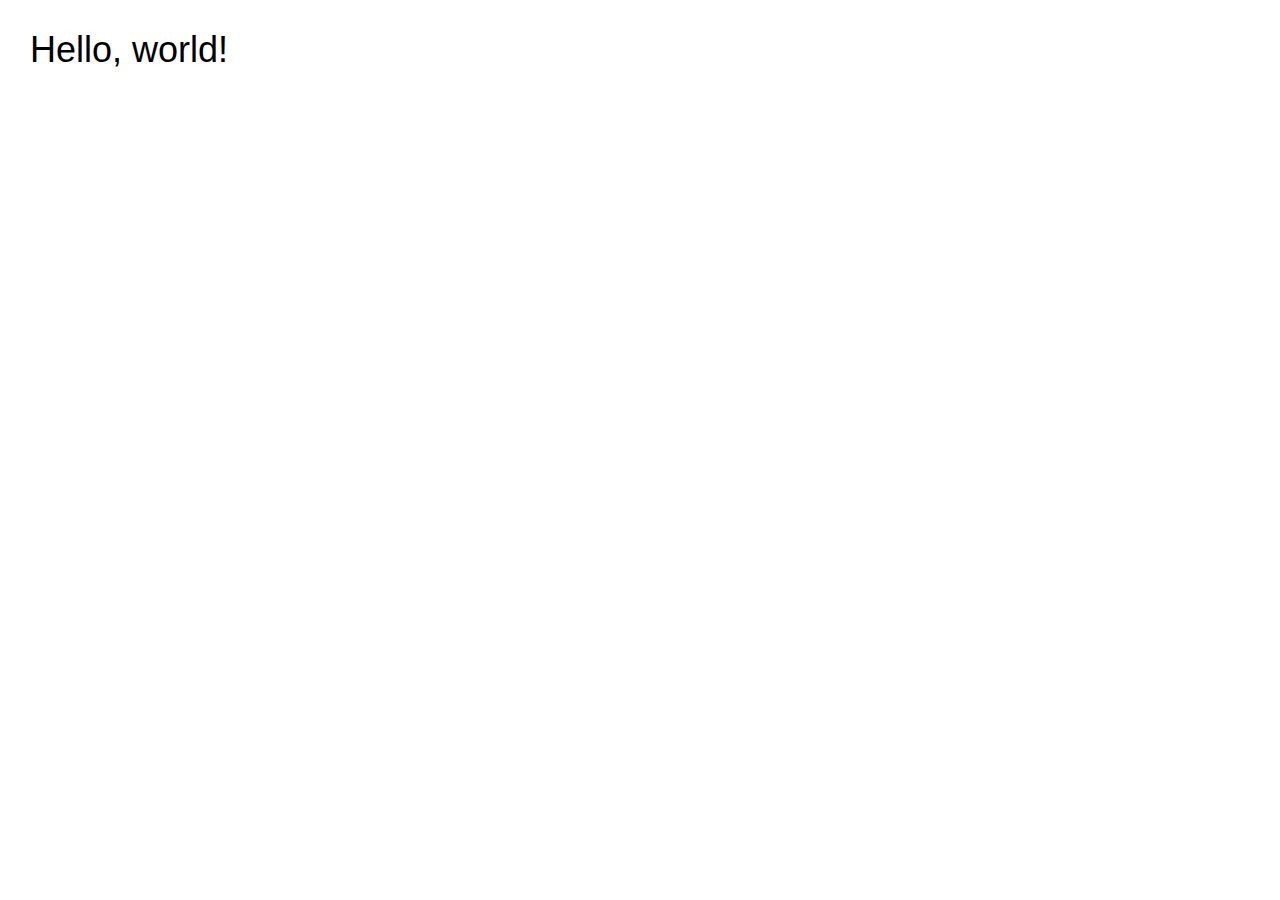
==== hw3/index.html @ b69d717d "put into proj file" ====
<!DOCTYPE html>
<html lang="en">
  <head>
    <meta charset="utf-8">
    <meta http-equiv="X-UA-Compatible" content="IE=edge">
    <meta name="viewport" content="width=device-width, initial-scale=1">
    <!-- The above 3 meta tags *must* come first in the head; any other head content must come *after* these tags -->
    <title>PUI To-Do App</title>

    <!-- Bootstrap -->
    <link rel="stylesheet" href="https://maxcdn.bootstrapcdn.com/bootstrap/3.3.7/css/bootstrap.min.css" integrity="sha384-BVYiiSIFeK1dGmJRAkycuHAHRg32OmUcww7on3RYdg4Va+PmSTsz/K68vbdEjh4u" crossorigin="anonymous">
    
    <!-- my CSS -->
    <link rel="stylesheet" type="text/css" href="./css/style.css">

    <!-- HTML5 shim and Respond.js for IE8 support of HTML5 elements and media queries -->
    <!-- WARNING: Respond.js doesn't work if you view the page via file:// -->
    <!--[if lt IE 9]>
      <script src="https://oss.maxcdn.com/html5shiv/3.7.3/html5shiv.min.js"></script>
      <script src="https://oss.maxcdn.com/respond/1.4.2/respond.min.js"></script>
    <![endif]-->
  </head>
  <body>
    <h1>Hello, world!</h1>

    <!-- jQuery (necessary for Bootstrap's JavaScript plugins) -->
    <script src="https://ajax.googleapis.com/ajax/libs/jquery/1.12.4/jquery.min.js"></script>
    <!-- Include all compiled plugins (below), or include individual files as needed -->
    
    <!-- Bootstrap -->
    <script src="https://maxcdn.bootstrapcdn.com/bootstrap/3.3.7/js/bootstrap.min.js" integrity="sha384-Tc5IQib027qvyjSMfHjOMaLkfuWVxZxUPnCJA7l2mCWNIpG9mGCD8wGNIcPD7Txa" crossorigin="anonymous"></script>
    
    <!-- my Javascript -->
    <script src="script.js"></script>
  </body>
</html>
---- hw3/css/style.css ----
/* modify styles as desired*/

body {
    
    font-family: Arial, Helvetica, sans-serif;
    color: black;
    margin: 30px;
    
}

img {
    margin: 20px;
}

button {
    display: inline-block;
    background-color: lightblue;
    color: black;
    font-weight: bold; 
    padding-left: 10px;
    margin-left: 10px;
    border-radius: 5px;
}
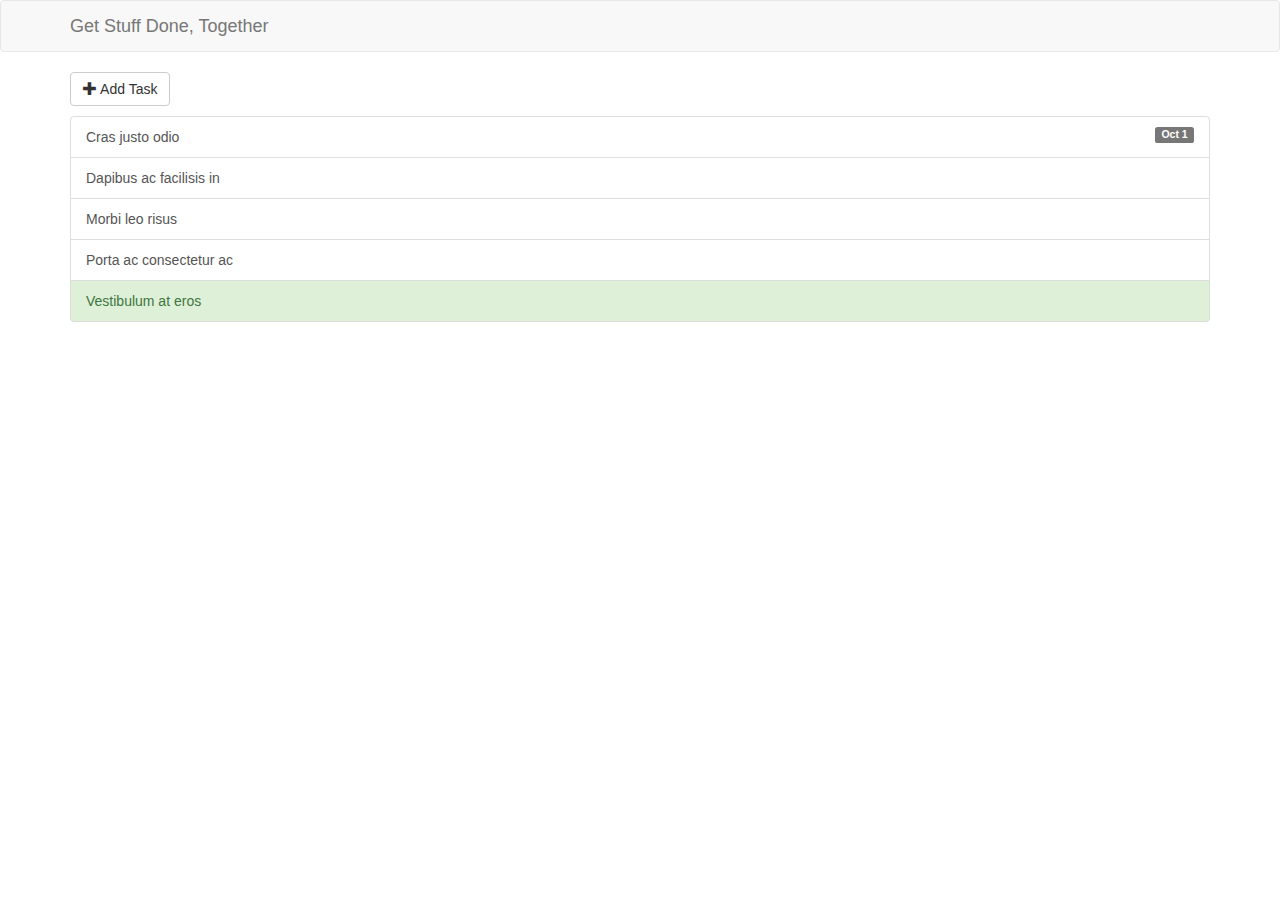
==== commit f8f68ed9: "html basics" ====
--- a/hw3/index.html
+++ b/hw3/index.html
@@ -21,7 +21,32 @@
     <![endif]-->
   </head>
   <body>
-    <h1>Hello, world!</h1>
+    <nav class="navbar navbar-default">
+      <div class="container">
+        <div class="navbar-header">
+          <a href="#" class="navbar-brand">Get Stuff Done, Together</a>
+        </div>
+      </div>
+    </nav>
+
+    <div class="container">
+      <button type="button" class="btn btn-default">
+        <span class="glyphicon glyphicon-plus" aria-hidden="true"></span> Add Task
+      </button>
+
+      <p></p>
+
+      <div class="list-group">
+        <button type="button" class="list-group-item">
+          Cras justo odio
+          <span class="label label-default pull-right">Oct 1</span>
+        </button>
+        <button type="button" class="list-group-item">Dapibus ac facilisis in</button>
+        <button type="button" class="list-group-item">Morbi leo risus</button>
+        <button type="button" class="list-group-item">Porta ac consectetur ac</button>
+        <button type="button" class="list-group-item list-group-item-success">Vestibulum at eros</button>
+      </div>
+    </div>
 
     <!-- jQuery (necessary for Bootstrap's JavaScript plugins) -->
     <script src="https://ajax.googleapis.com/ajax/libs/jquery/1.12.4/jquery.min.js"></script>
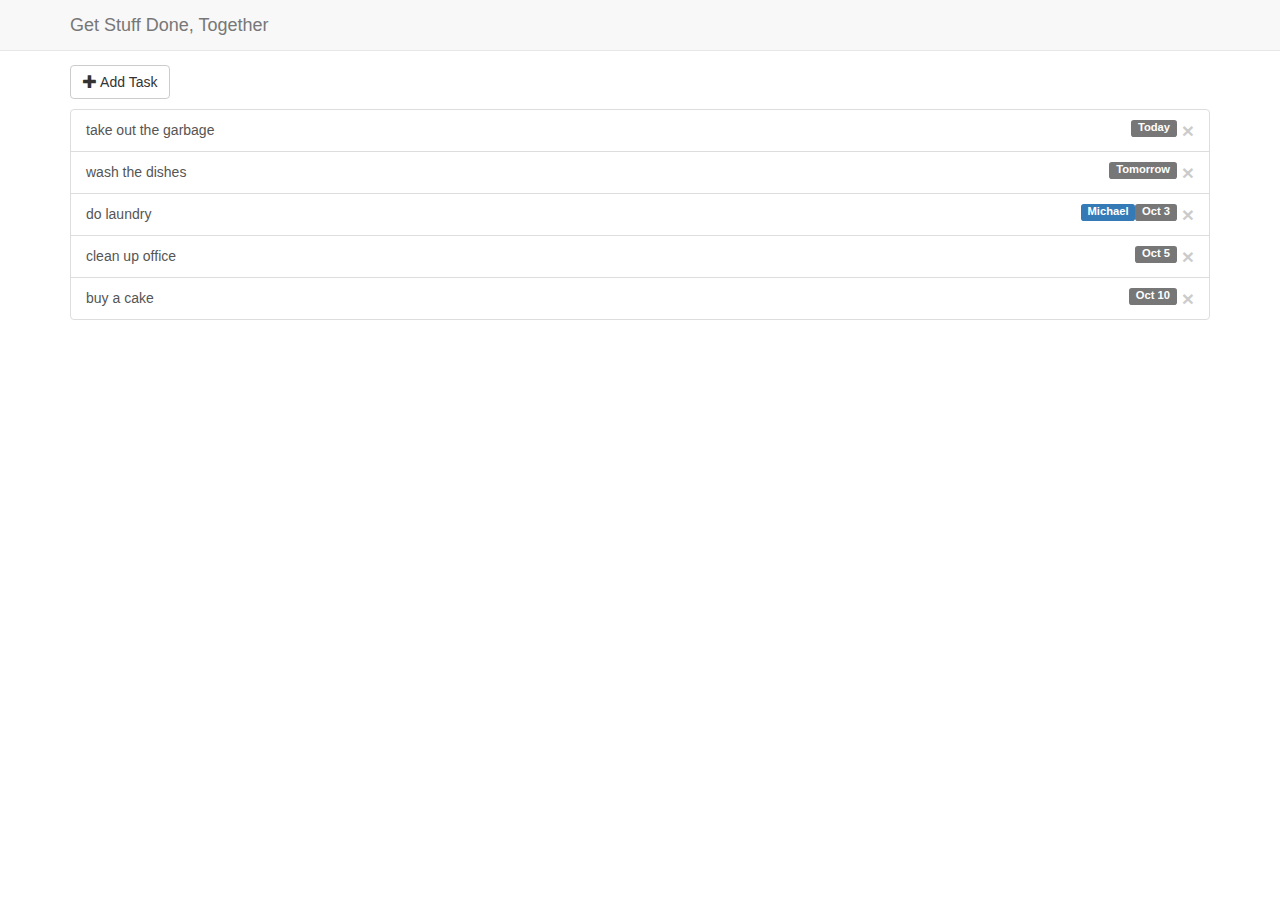
==== commit e7136290: "hw3 day 1" ====
--- a/hw3/index.html
+++ b/hw3/index.html
@@ -11,7 +11,7 @@
     <link rel="stylesheet" href="https://maxcdn.bootstrapcdn.com/bootstrap/3.3.7/css/bootstrap.min.css" integrity="sha384-BVYiiSIFeK1dGmJRAkycuHAHRg32OmUcww7on3RYdg4Va+PmSTsz/K68vbdEjh4u" crossorigin="anonymous">
     
     <!-- my CSS -->
-    <link rel="stylesheet" type="text/css" href="./css/style.css">
+    <link rel="stylesheet" type="text/css" href="css/style.css">
 
     <!-- HTML5 shim and Respond.js for IE8 support of HTML5 elements and media queries -->
     <!-- WARNING: Respond.js doesn't work if you view the page via file:// -->
@@ -21,7 +21,7 @@
     <![endif]-->
   </head>
   <body>
-    <nav class="navbar navbar-default">
+    <nav class="navbar navbar-default navbar-fixed-top">
       <div class="container">
         <div class="navbar-header">
           <a href="#" class="navbar-brand">Get Stuff Done, Together</a>
@@ -30,22 +30,38 @@
     </nav>
 
     <div class="container">
-      <button type="button" class="btn btn-default">
+      <button type="button" class="btn btn-default" data-toggle="collapse" data-target="#collapseExample" aria-expanded="false" aria-controls="collapseExample">
         <span class="glyphicon glyphicon-plus" aria-hidden="true"></span> Add Task
       </button>
 
+      <div class="collapse" id="collapseExample">
+        <p></p>
+        <div class="well">
+          <form id="addTaskForm">
+            <div class="form-group">
+              <label for="taskTitle">Title</label>
+              <input type="text" class="form-control" id="taskTitle" placeholder="take out the gabrage">
+            </div>
+            <div class="form-group">
+              <label for="taskDueDate">
+                Due Date <span class="optional">- Optional</span>
+              </label>
+              <input type="text" class="form-control" id="taskDueDate" placeholder="Oct 31">
+            </div>
+            <div class="form-group">
+              <label for="taskAssignees">
+                Assignee(s) <span class="optional">- Optional</span>
+              </label>
+              <input type="text" class="form-control" id="taskAssignees" placeholder="Sarah">
+            </div>
+            <button type="submit" class="btn btn-default" onclick="addTask()" data-toggle="collapse" data-target="#collapseExample" aria-expanded="false" aria-controls="collapseExample">Create</button>
+          </form>
+        </div>
+      </div>
+
       <p></p>
 
-      <div class="list-group">
-        <button type="button" class="list-group-item">
-          Cras justo odio
-          <span class="label label-default pull-right">Oct 1</span>
-        </button>
-        <button type="button" class="list-group-item">Dapibus ac facilisis in</button>
-        <button type="button" class="list-group-item">Morbi leo risus</button>
-        <button type="button" class="list-group-item">Porta ac consectetur ac</button>
-        <button type="button" class="list-group-item list-group-item-success">Vestibulum at eros</button>
-      </div>
+      <div class="list-group" id="taskList""></div>
     </div>
 
     <!-- jQuery (necessary for Bootstrap's JavaScript plugins) -->
@@ -56,6 +72,6 @@
     <script src="https://maxcdn.bootstrapcdn.com/bootstrap/3.3.7/js/bootstrap.min.js" integrity="sha384-Tc5IQib027qvyjSMfHjOMaLkfuWVxZxUPnCJA7l2mCWNIpG9mGCD8wGNIcPD7Txa" crossorigin="anonymous"></script>
     
     <!-- my Javascript -->
-    <script src="script.js"></script>
+    <script src="js/myscript.js"></script>
   </body>
 </html>--- a/hw3/css/style.css
+++ b/hw3/css/style.css
@@ -0,0 +1,16 @@
+body { padding-top: 65px; }
+
+.label {
+	font-size: 80%;
+	/*position: absolute;
+	top: 50%;
+	right: 35px;
+	transform: translateY(-50%);*/
+}
+
+.optional {
+	color: gray;
+	font-size: 12px;
+	font-weight: 400;
+	font-style: italic;
+}